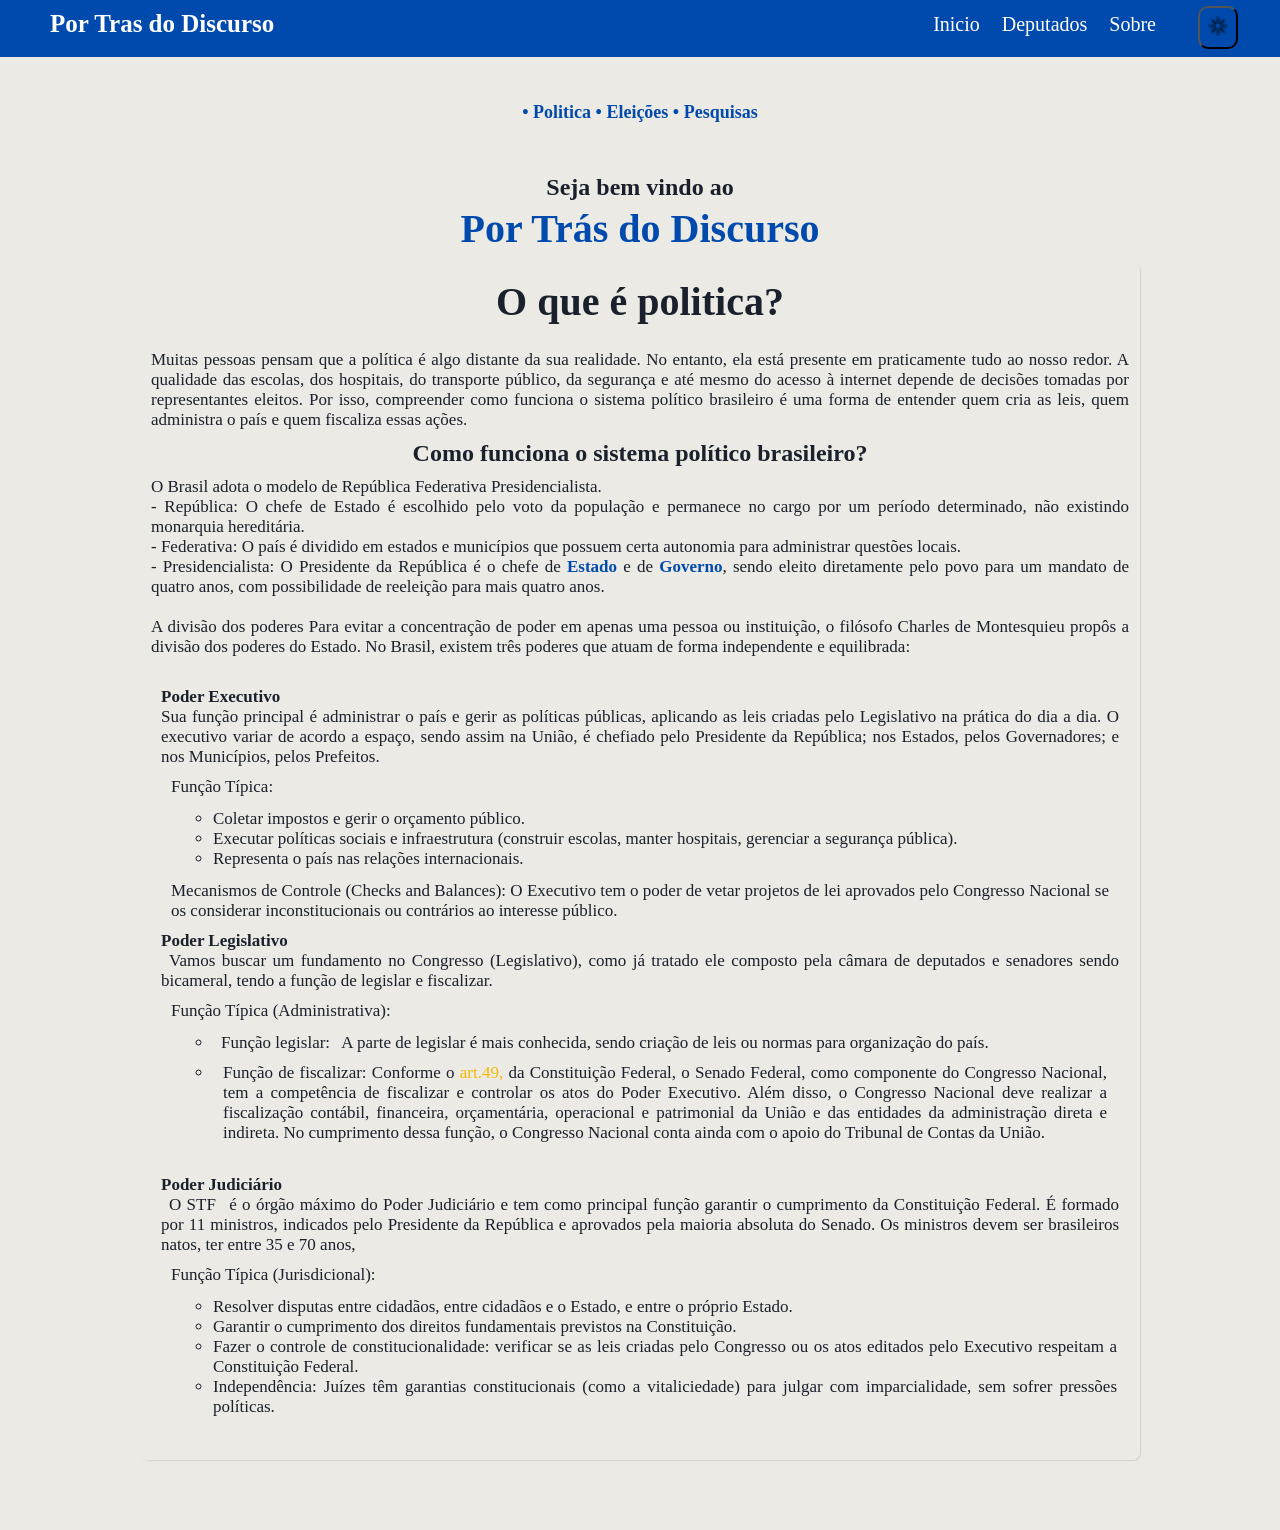
==== index.html @ 1c4730b9 "modal" ====
<!DOCTYPE html>
<html lang="pt-br">
<head>
    <meta charset="UTF-8">
    <meta name="viewport" content="width=device-width, initial-scale=1.0">
    <title>Por Tras do Discurso</title>
    <link rel="shortcut icon" href="imagem/logo 100.png" type="image/x-icon">
    <link rel="stylesheet" href="./style/style.css">
    <link rel="index" href="index2.html">
</head>
<body>
    <header class="titulo da pagina" >
        <h1>Por Tras do Discurso</h1>
        <div class="cab">
        <nav class="pc">
            <a href="index.html" class="linkpc">Inicio</a>
            <a href="index2.html" class="linkpc">Deputados</a>
            <a href="index3.html" class="linkpc">Sobre</a>
        </nav>
        <button class="btndark" id="btn-dark" onclick="dark()">
            <img id="icone" src="../imagem/brilho-do-sol20x20.png" alt="foto do sol"></button>
        </div>
    </header>
    <main>
        <section>
        <p class="ab">• Politica • Eleições • Pesquisas</p>
    <h1 class="abr">Seja bem vindo ao <span class="por"><br> Por Trás do Discurso</h1></span>
    </section>
    <section>
        <div><h2 class="titpr">O que é politica?</h2>
        <p>Muitas pessoas pensam que a política é algo distante da sua realidade. No entanto, ela está presente em praticamente tudo ao nosso redor. A qualidade das escolas, dos hospitais, do transporte público, da segurança e até mesmo do acesso à internet depende de decisões tomadas por representantes eleitos. Por isso, compreender como funciona o sistema político brasileiro é uma forma de entender quem cria as leis, quem administra o país e quem fiscaliza essas ações.</p>

        <h2>Como funciona o sistema político brasileiro?</h2>
        <p>O Brasil adota o modelo de República Federativa Presidencialista.
        <br>
        - República: O chefe de Estado é escolhido pelo voto da população e permanece no cargo por um período determinado, não existindo monarquia hereditária.
        <br>
        - Federativa: O país é dividido em estados e municípios que possuem certa autonomia para administrar questões locais.
        <br>
        - Presidencialista: O Presidente da República é o chefe de <span class="tooltip" id="estado">Estado<span class="tooltip-text">representa o Brasil internacionalmente, participa de negociações e mantém relações diplomáticas com outros países.</span></span> e de <span class="tooltip" id="governo">Governo<span class="tooltip-text">administra o país, escolhe ministros e define políticas públicas.</span></span>, sendo eleito diretamente pelo povo para um mandato de quatro anos, com possibilidade de reeleição para mais quatro anos.</p>
        <p>A divisão dos poderes
        Para evitar a concentração de poder em apenas uma pessoa ou instituição, o filósofo Charles de Montesquieu propôs a divisão dos poderes do Estado.
        No Brasil, existem três poderes que atuam de forma independente e equilibrada:
        <ul class="poder">

            <li><strong>Poder Executivo</strong></li>
        
        Sua função principal é administrar o país e gerir as políticas públicas, aplicando as leis criadas pelo Legislativo na prática do dia a dia.
        O executivo variar de acordo a espaço, sendo assim na União, é chefiado pelo Presidente da República; nos Estados, pelos Governadores; e nos Municípios, pelos Prefeitos.
        <p>Função Típica:</p>
        <ul class="funções">
            <li>Coletar impostos e gerir o orçamento público.</li>
            <li>Executar políticas sociais e infraestrutura (construir escolas, manter hospitais, gerenciar a segurança pública).</li>
            <li>Representa o país nas relações internacionais.</li>
        </ul>
        <p>Mecanismos de Controle (Checks and Balances): O Executivo tem o poder de vetar projetos de lei aprovados pelo Congresso Nacional se os considerar inconstitucionais ou contrários ao interesse público.</p>
        
        <li><strong>Poder Legislativo</strong></li>

         <span class="podertext">Vamos buscar um fundamento no Congresso (Legislativo), como já tratado ele composto pela câmara de deputados e senadores sendo bicameral, tendo a função de legislar e fiscalizar.</span> <br>
            
         <p>Função Típica (Administrativa):</p>
         <ul class="funções">
        <li><span class="podertext">
        Função legislar:</span> A parte de legislar é mais conhecida, sendo criação de leis ou normas para organização do país.</li> 

        <li><p>Função de fiscalizar: Conforme o <a href="https://www.jusbrasil.com.br/topicos/10705465/inciso-x-do-artigo-49-da-constituicao-federal-de-1988" target="_blank" class="link">art.49,</a>  da Constituição Federal, o Senado Federal, como componente do Congresso Nacional, tem a competência de fiscalizar e controlar os atos do Poder Executivo. Além disso, o Congresso Nacional deve realizar a fiscalização contábil, financeira, orçamentária, operacional e patrimonial da União e das entidades da administração direta e indireta. No cumprimento dessa função, o Congresso Nacional conta ainda com o apoio do Tribunal de Contas da União. </li> </ul></p>


        <li><strong>Poder Judiciário</strong></li>
        <span class="podertext">
        O STF </span> é o órgão máximo do Poder Judiciário e tem como principal função garantir o cumprimento da Constituição Federal. É formado por 11 ministros, indicados pelo Presidente da República e aprovados pela maioria absoluta do Senado. Os ministros devem ser brasileiros natos, ter entre 35 e 70 anos, 
        <p>Função Típica (Jurisdicional):</p>
        <ul class="funções">
        <li>Resolver disputas entre cidadãos, entre cidadãos e o Estado, e entre o próprio Estado.</li>
        <li>Garantir o cumprimento dos direitos fundamentais previstos na Constituição.</li>
        <li>Fazer o controle de constitucionalidade: verificar se as leis criadas pelo Congresso ou os atos editados pelo Executivo respeitam a Constituição Federal.</li>
        <li>Independência: Juízes têm garantias constitucionais (como a vitaliciedade) para julgar com imparcialidade, sem sofrer pressões políticas.</li>
        </ul>    
    </ul></p>
    </section> 
    </main>
    </div>
       <nav class="menu">
        <a href="index.html" class="linkmobile">
            <span><img src="imagem/web-house30x30.png"alt="foto de casa"></span> <br>
            <span>Inicio</span></a>
            
        <a href="index2.html" class="linkmobile">
            <span><img src="imagem/pessoa 30x30.png" alt="foto de pessoa"></span> <br>
            <span>Deputados</span></a>
        
        <a href="index3.html" class="linkmobile">
            <span><img src="imagem/documentos-google 30x30.png" alt="foto de documento"></span> <br>
            <span>Sobre</span>
        </a>
    </nav>

    <script src="script/script.js"></script>
</body>
</html>
---- style/style.css ----
@charset 'UTF-8';
@font-face {
    font-family: inter;
    src: url(../Inter/static/Inter_18pt-Regular.ttf);
}
@font-face {
    font-family: soDosans;
    src: url(../sodo-sans/SoDoSans-Regular.ttf);

}
*{
    margin: 0;
    padding: 0;
    box-sizing: border-box;
    width: auto;
    max-width: 100%;
}
:root{
 --cor-principal: #004aad;
 --cor-secundaria: #F5B800;
 --cor-fundo: #eceae4;
 --cor-borda-card: rgb(233, 212, 212);
 --cor-texto: #1a202c;
 --cor-branca: #ffffff; 
 --cor-de-transitação: #d9a200;

--font-soDosans: 'soDosans';
--font-inter: 'inter';
}
body.dark-mode {
  --cor-fundo: #061C2E;
  --cor-fundo-card: #1e293b;
  --cor-texto: #f8fafc;
  --cor-borda-card: #334155;
}
body{
    background-color: var(--cor-fundo);
    margin: 0;
    padding: 0;
    width: 100%;
    max-width: 100%;
    min-height: 100vh;
    overflow-x: hidden;
    padding-bottom: 50px;
}
header{
    position: sticky;
    z-index: 1000;
    top: 0;
    background-color: var(--cor-principal);
    padding: 10px;
    color: var(--cor-branca);
    font-size: 20px;
    height: 57px;
}
header > h1 {
    font-size: 25px;
    margin-left: 40px;
}
p{
    font-family: var(--font-inter);
    font-size: 17px;
    padding: 10px;
    color: var(--cor-texto);
    overflow-wrap: break-word;
    text-align: justify;
    max-width: 100%;
    word-wrap: break-word;
}
div{
    border: 1px solid var(--cor-fundo);
    border-radius: 8px;
    box-shadow: 1px 1px 1px rgba(0, 0, 0, 0.1);
    margin: 0 auto;
    width: 1000px;
    text-align: center;
}
ul{
    font-family: var(--font-inter);
    font-size: 17px;
    color: var(--cor-texto);
    margin: 20px;
    word-wrap: break-word;
    overflow-x: hidden;
    overflow-wrap: break-word;
    max-width: 100%;
    flex-wrap: wrap;
    text-align: center;
    text-align: justify;
    padding-left: 50px;
}
.tooltip {
    position: relative;
    color: var(--cor-principal);
    font-weight: 600;
    cursor: pointer;
}
.tooltip-text {
    visibility: hidden;
    opacity: 0;

    position: absolute;
    bottom: 130%;
    left: 50%;
    transform: translateX(-50%);

    width: max-content;
    max-width: 80vw;
    box-sizing: border-box;
    word-wrap: break-word;
    padding: 12px;

    background: #1e1e1e;
    color: white;
    border: 1px solid #F5B800;
    border-radius: 10px;

    font-size: 0.9rem;
    text-align: left;

    transition: 0.3s;
    z-index: 100;
}
.tooltip:hover .tooltip-text{
    visibility: visible;
    opacity: 1;
}
.tooltip-text{
    max-width: 500%;
    word-wrap: break-word;
    overflow-wrap: break-word;
    text-align: underline dotted;
    text-underline-offset: 3px;
}
.abr{
    color: var(--cor-texto);
    font-weight: bold;
    text-align: center;
    padding: 10px;
    font-family: times new roman;
}
.ab{
    color: var(--cor-principal);
    text-align: center;
    margin: 15px;
    font-size: 18px;
    font-weight: bold;
    font-family: times new roman;
    max-width: none;
}
.cab{
    display: flex;
    justify-content: end;
    align-items: center;
    margin-right: 32px;
    border-radius: none;
    border: none;
    box-shadow: none;
}
.pc{
    display: flex;
    gap: 2px;
    position: relative; top: -40px;
    text-align: end;
    justify-content: end;
    margin-right: 32px;
}
.linkpc{
    text-decoration: none;
    color: var(--cor-branca);
    border-radius: 8px;
    padding: 10px;
    margin-top: 5px;
    transition: 'background' 0.5s;
}
.linkpc:hover{
    background-color: #0d3358;
}
@media (max-width: 768px){
    .pc{
        display: none;
    }
}
@media(min-width: 768px){
    .menu{
        display: none;
    }
}
@media (max-width: 768px){
.menu{
    position: fixed;
    bottom: 0%;
    left: 0%;
    width: 100%;
    height: 60px;
    background-color: var(--cor-principal);
    box-shadow: 0 -2px 10px rgba(0, 0, 0, 0.1);
    display: flex;
    justify-content: space-around;
    align-items: center;
    z-index: 1000;
    border-radius: 6px;
}
.icon{
    height: 30px;
    width: 30px;
    margin: auto;
    padding: auto;
}
.linkmobile{
    text-decoration: none;
    color: var(--cor-branca);
    text-align: center;
}
}
h2{
    color: var(--cor-texto);
    word-wrap: break-word;
    overflow-wrap: break-word;
    max-width: 100%;
}
main{
    width: 100%;
    max-width: 100%;
    box-sizing: border-box;
    overflow-x: hidden;
    padding: 20px;
    background-color: var(--cor-fundo);
}
.por{
    color: var(--cor-principal);
    font-size: 40px;
}
.titpr{
    color: var(--cor-texto);
    text-align: center;
    margin: 15px;
    font-size: 40px;
}
.btn-deputado{
    margin: 20px;
    padding: 12px 24px;
    background-color: var(--cor-secundaria);
    color: var(--cor-principal);
    border: none;
    font-weight: bold;
    border-radius: 5px;
    position: relative;
    z-index: 10;
    cursor: pointer;
    transition: "backgroundcolor" 0.3s ease;
}
@media (min-width: 768px){
.btndark{
    background-color: var(--cor-principal);
    text-align: right;
    color: var(--cor-branca);
    text-decoration: none;
    border-radius: 10px;
    padding: 8px;
    margin-top: -70px;
    cursor: pointer;
    transition: 'backgroundcolor' 0.3s ease ;
}
}
@media (max-width: 768px){
.btndark{
    background-color: var(--cor-principal);
    text-align: right;
    color: var(--cor-branca);
    text-decoration: none;
    border-radius: 10px;
    padding: 8px;
    margin-top: -30px;
    cursor: pointer;
    transition: 'backgroundcolor' 0.3s ease ;
}
}
.btndark:hover{
    background-color: #106dca;
}
button#btn-deputado{
    display: block;
    margin-left: auto;
    
}
.btn-deputado:hover {
    background-color: var(--cor-de-transitação);
}
button#btn-volta{
    display: inline;
    margin-right: auto;
}
button#btn-avança{
    display: inline;
    margin-left: auto;
}
.btn{
    display: flex;
    
}
@media (min-width: 768px){
#estado {
    color: var(--cor-principal);
    cursor: pointer;
}}
.poder{
    padding: 0px;
    margin: 20px;
    list-style-type: none;
}
.podertext{
    margin: 8px;
}
.link{
    color: var(--cor-secundaria);
    text-decoration: none;
}
.funções{
    margin: 2px;
}
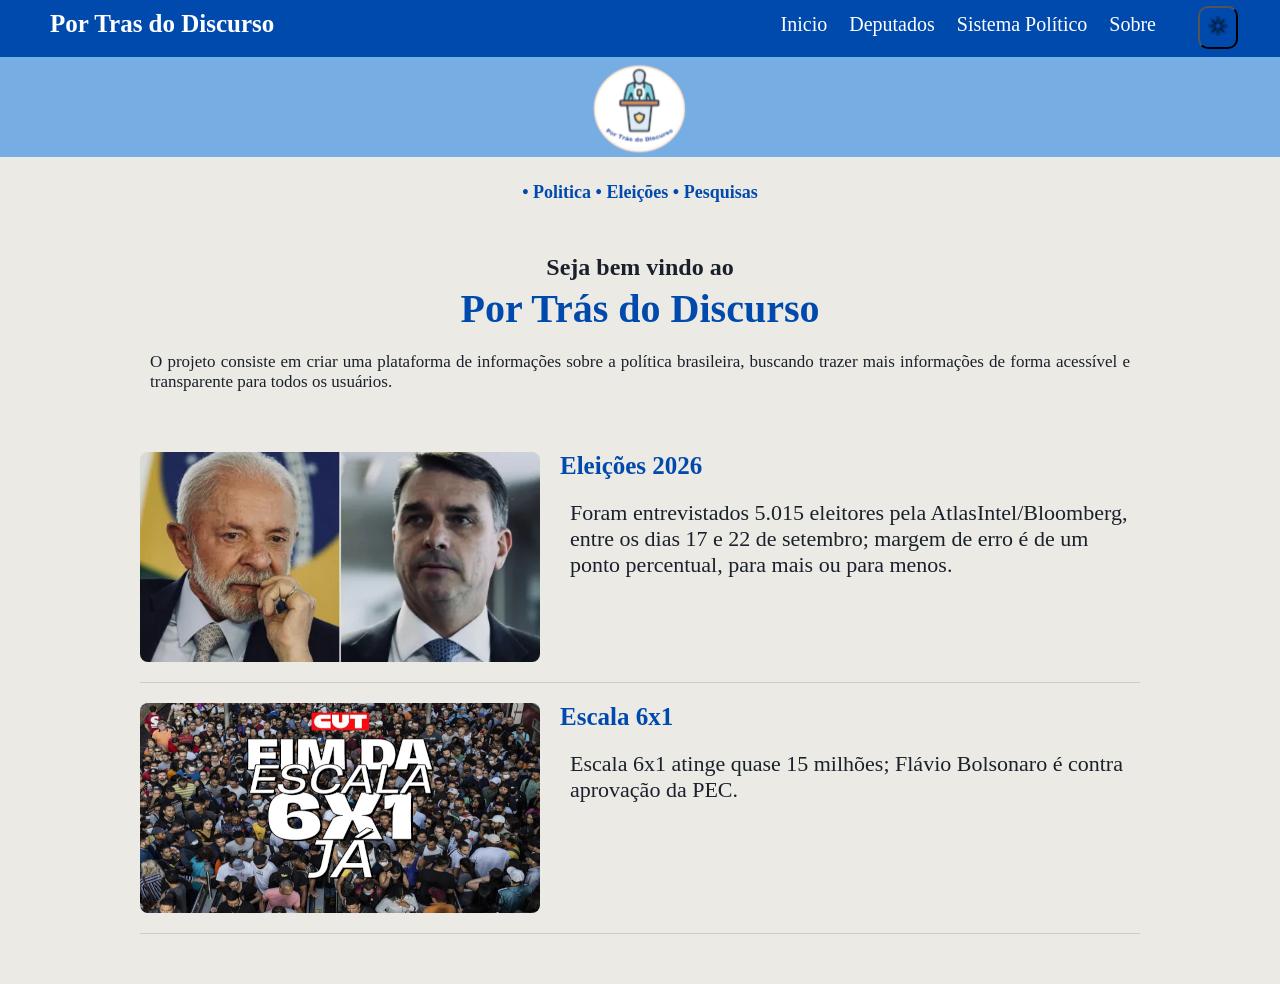
==== commit c90c1be9: "noticias" ====
--- a/index.html
+++ b/index.html
@@ -4,9 +4,9 @@
     <meta charset="UTF-8">
     <meta name="viewport" content="width=device-width, initial-scale=1.0">
     <title>Por Tras do Discurso</title>
-    <link rel="shortcut icon" href="imagem/logo 100.png" type="image/x-icon">
-    <link rel="stylesheet" href="./style/style.css">
-    <link rel="index" href="index2.html">
+    <link rel="shortcut icon" href="imagem/logo.png" type="image/x-icon">
+    <link rel="stylesheet" href="style/style.css">
+    <link rel="index1.html" href="index2.html">
 </head>
 <body>
     <header class="titulo da pagina" >
@@ -15,6 +15,7 @@
         <nav class="pc">
             <a href="index.html" class="linkpc">Inicio</a>
             <a href="index2.html" class="linkpc">Deputados</a>
+            <a href="index4.html" class="linkpc">Sistema Político</a>
             <a href="index3.html" class="linkpc">Sobre</a>
         </nav>
         <button class="btndark" id="btn-dark" onclick="dark()">
@@ -22,80 +23,44 @@
         </div>
     </header>
     <main>
+        <div class="logo">
+        <img src="imagem/logo100x100.png" alt="personagem em cima de um altar e embaixo escrito por tras do discurso">
+        </div>
+        
         <section>
         <p class="ab">• Politica • Eleições • Pesquisas</p>
     <h1 class="abr">Seja bem vindo ao <span class="por"><br> Por Trás do Discurso</h1></span>
     </section>
-    <section>
-        <div><h2 class="titpr">O que é politica?</h2>
-        <p>Muitas pessoas pensam que a política é algo distante da sua realidade. No entanto, ela está presente em praticamente tudo ao nosso redor. A qualidade das escolas, dos hospitais, do transporte público, da segurança e até mesmo do acesso à internet depende de decisões tomadas por representantes eleitos. Por isso, compreender como funciona o sistema político brasileiro é uma forma de entender quem cria as leis, quem administra o país e quem fiscaliza essas ações.</p>
+    <div class="orgpa1">
+    <p>O projeto consiste em criar uma plataforma de informações sobre a política brasileira, buscando trazer mais informações de forma acessível e transparente para todos os usuários.</p>
+        </section>
 
-        <h2>Como funciona o sistema político brasileiro?</h2>
-        <p>O Brasil adota o modelo de República Federativa Presidencialista.
-        <br>
-        - República: O chefe de Estado é escolhido pelo voto da população e permanece no cargo por um período determinado, não existindo monarquia hereditária.
-        <br>
-        - Federativa: O país é dividido em estados e municípios que possuem certa autonomia para administrar questões locais.
-        <br>
-        - Presidencialista: O Presidente da República é o chefe de <span class="tooltip" id="estado">Estado<span class="tooltip-text">representa o Brasil internacionalmente, participa de negociações e mantém relações diplomáticas com outros países.</span></span> e de <span class="tooltip" id="governo">Governo<span class="tooltip-text">administra o país, escolhe ministros e define políticas públicas.</span></span>, sendo eleito diretamente pelo povo para um mandato de quatro anos, com possibilidade de reeleição para mais quatro anos.</p>
-        <p>A divisão dos poderes
-        Para evitar a concentração de poder em apenas uma pessoa ou instituição, o filósofo Charles de Montesquieu propôs a divisão dos poderes do Estado.
-        No Brasil, existem três poderes que atuam de forma independente e equilibrada:
-        <ul class="poder">
+        <section class="noticias">
+            
+                <a href="https://www.cnnbrasil.com.br/eleicoes/atlas-bloomberg-lula-tem-477-no-2o-turno-flavio-474/" target="_blank" class="noticia">
+        <img src="imagem/Lula-Flavio.webp" alt="Foto do Lula e Flávio">
+        <div class="textnoticia">
+            <h3>Eleições 2026</h3>
+            <p>
+                Foram entrevistados 5.015 eleitores pela AtlasIntel/Bloomberg,
+                entre os dias 17 e 22 de setembro; margem de erro é de um ponto
+                percentual, para mais ou para menos.
+            </p>
+            </div>
+       </a>   
 
-            <li><strong>Poder Executivo</strong></li>
-        
-        Sua função principal é administrar o país e gerir as políticas públicas, aplicando as leis criadas pelo Legislativo na prática do dia a dia.
-        O executivo variar de acordo a espaço, sendo assim na União, é chefiado pelo Presidente da República; nos Estados, pelos Governadores; e nos Municípios, pelos Prefeitos.
-        <p>Função Típica:</p>
-        <ul class="funções">
-            <li>Coletar impostos e gerir o orçamento público.</li>
-            <li>Executar políticas sociais e infraestrutura (construir escolas, manter hospitais, gerenciar a segurança pública).</li>
-            <li>Representa o país nas relações internacionais.</li>
-        </ul>
-        <p>Mecanismos de Controle (Checks and Balances): O Executivo tem o poder de vetar projetos de lei aprovados pelo Congresso Nacional se os considerar inconstitucionais ou contrários ao interesse público.</p>
-        
-        <li><strong>Poder Legislativo</strong></li>
-
-         <span class="podertext">Vamos buscar um fundamento no Congresso (Legislativo), como já tratado ele composto pela câmara de deputados e senadores sendo bicameral, tendo a função de legislar e fiscalizar.</span> <br>
             
-         <p>Função Típica (Administrativa):</p>
-         <ul class="funções">
-        <li><span class="podertext">
-        Função legislar:</span> A parte de legislar é mais conhecida, sendo criação de leis ou normas para organização do país.</li> 
-
-        <li><p>Função de fiscalizar: Conforme o <a href="https://www.jusbrasil.com.br/topicos/10705465/inciso-x-do-artigo-49-da-constituicao-federal-de-1988" target="_blank" class="link">art.49,</a>  da Constituição Federal, o Senado Federal, como componente do Congresso Nacional, tem a competência de fiscalizar e controlar os atos do Poder Executivo. Além disso, o Congresso Nacional deve realizar a fiscalização contábil, financeira, orçamentária, operacional e patrimonial da União e das entidades da administração direta e indireta. No cumprimento dessa função, o Congresso Nacional conta ainda com o apoio do Tribunal de Contas da União. </li> </ul></p>
-
-
-        <li><strong>Poder Judiciário</strong></li>
-        <span class="podertext">
-        O STF </span> é o órgão máximo do Poder Judiciário e tem como principal função garantir o cumprimento da Constituição Federal. É formado por 11 ministros, indicados pelo Presidente da República e aprovados pela maioria absoluta do Senado. Os ministros devem ser brasileiros natos, ter entre 35 e 70 anos, 
-        <p>Função Típica (Jurisdicional):</p>
-        <ul class="funções">
-        <li>Resolver disputas entre cidadãos, entre cidadãos e o Estado, e entre o próprio Estado.</li>
-        <li>Garantir o cumprimento dos direitos fundamentais previstos na Constituição.</li>
-        <li>Fazer o controle de constitucionalidade: verificar se as leis criadas pelo Congresso ou os atos editados pelo Executivo respeitam a Constituição Federal.</li>
-        <li>Independência: Juízes têm garantias constitucionais (como a vitaliciedade) para julgar com imparcialidade, sem sofrer pressões políticas.</li>
-        </ul>    
-    </ul></p>
-    </section> 
+            <a href="https://www.cut.org.br/noticias/escala-6x1-atinge-quase-15-milhoes-flavio-bolsonaro-e-contra-aprovacao-da-pec-0511" target="_blank" class="noticia">
+        <img src="imagem/6x1.jpeg" alt="Foto de varias pessoas e frase por cima fim da escala 6x1 já">
+        <div class="textnoticia">
+            <h3>Escala 6x1</h3>
+            <p>
+                Escala 6x1 atinge quase 15 milhões; Flávio Bolsonaro é contra aprovação da PEC.
+            </p>
+            </div>
+       </a>
+        </section>
+        </div>
     </main>
-    </div>
-       <nav class="menu">
-        <a href="index.html" class="linkmobile">
-            <span><img src="imagem/web-house30x30.png"alt="foto de casa"></span> <br>
-            <span>Inicio</span></a>
-            
-        <a href="index2.html" class="linkmobile">
-            <span><img src="imagem/pessoa 30x30.png" alt="foto de pessoa"></span> <br>
-            <span>Deputados</span></a>
-        
-        <a href="index3.html" class="linkmobile">
-            <span><img src="imagem/documentos-google 30x30.png" alt="foto de documento"></span> <br>
-            <span>Sobre</span>
-        </a>
-    </nav>
-
     <script src="script/script.js"></script>
-</body>
-</html>+</body>
--- a/style/style.css
+++ b/style/style.css
@@ -7,6 +7,10 @@
     font-family: soDosans;
     src: url(../sodo-sans/SoDoSans-Regular.ttf);
 
+}
+@font-face {
+    font-family: alfa;
+    src: url(../Alfa_Slab_One\,Fraunces\,Inter\,Playwrite_NZ_Guides/Alfa_Slab_One/Alfa_Slab_One-Regular.ttf);
 }
 *{
     margin: 0;
@@ -26,6 +30,7 @@
 
 --font-soDosans: 'soDosans';
 --font-inter: 'inter';
+--font-alfa: 'alfa';
 }
 body.dark-mode {
   --cor-fundo: #061C2E;
@@ -47,6 +52,7 @@
     position: sticky;
     z-index: 1000;
     top: 0;
+    margin: 0;
     background-color: var(--cor-principal);
     padding: 10px;
     color: var(--cor-branca);
@@ -67,14 +73,6 @@
     max-width: 100%;
     word-wrap: break-word;
 }
-div{
-    border: 1px solid var(--cor-fundo);
-    border-radius: 8px;
-    box-shadow: 1px 1px 1px rgba(0, 0, 0, 0.1);
-    margin: 0 auto;
-    width: 1000px;
-    text-align: center;
-}
 ul{
     font-family: var(--font-inter);
     font-size: 17px;
@@ -88,6 +86,61 @@
     text-align: center;
     text-align: justify;
     padding-left: 50px;
+}
+.logo{
+    width: 100%;
+    margin:0;
+    display: flex;
+    align-items: center;
+    justify-content: center;
+    background-color: #76ADE2;
+    border-radius: 0;
+    border: 0;
+}
+.logo img{
+    display: block;
+    width: 100px;
+    height: 100px;
+    margin: 0;
+    padding: 0;
+}
+.noticias{
+    width: 100%;
+    margin-top: 30px;
+}
+.noticias img{
+    width: 400px;
+    height: 210px;
+    object-fit: cover;
+    border-radius: 8px;
+}
+.noticia{
+    display: flex;
+    align-items: flex-start;
+    gap: 20px;
+    padding: 20px 0;
+    border-bottom: 1px solid #ccc;
+    text-decoration: none;
+    color: black;
+}
+.textnoticia{
+    display: flex;
+    flex-direction: column;
+    align-items: flex-start;
+    flex: 1;
+}
+.textnoticia h3 {
+    margin: 0 0 10px 0;
+    font-size: 25px;
+    font-family: var(--font-alfa);
+    color: var(--cor-principal);
+}
+.textnoticia p {
+    margin: 0 0 15px 0;
+    font-size: 22px;
+    text-align: left;
+    font-family: var(--font-alfa);
+    color: var(--cor-texto);
 }
 .tooltip {
     position: relative;
@@ -224,8 +277,20 @@
     max-width: 100%;
     box-sizing: border-box;
     overflow-x: hidden;
-    padding: 20px;
     background-color: var(--cor-fundo);
+}
+.orgpa{
+    border: 1px solid var(--cor-fundo);
+    border-radius: 8px;
+    box-shadow: 1px 1px 1px rgba(0, 0, 0, 0.1);
+    margin: 0 auto;
+    width: 1000px;
+    text-align: center;
+}
+.orgpa1{
+    margin: 0 auto;
+    width: 1000px;
+    text-align: center;
 }
 .por{
     color: var(--cor-principal);
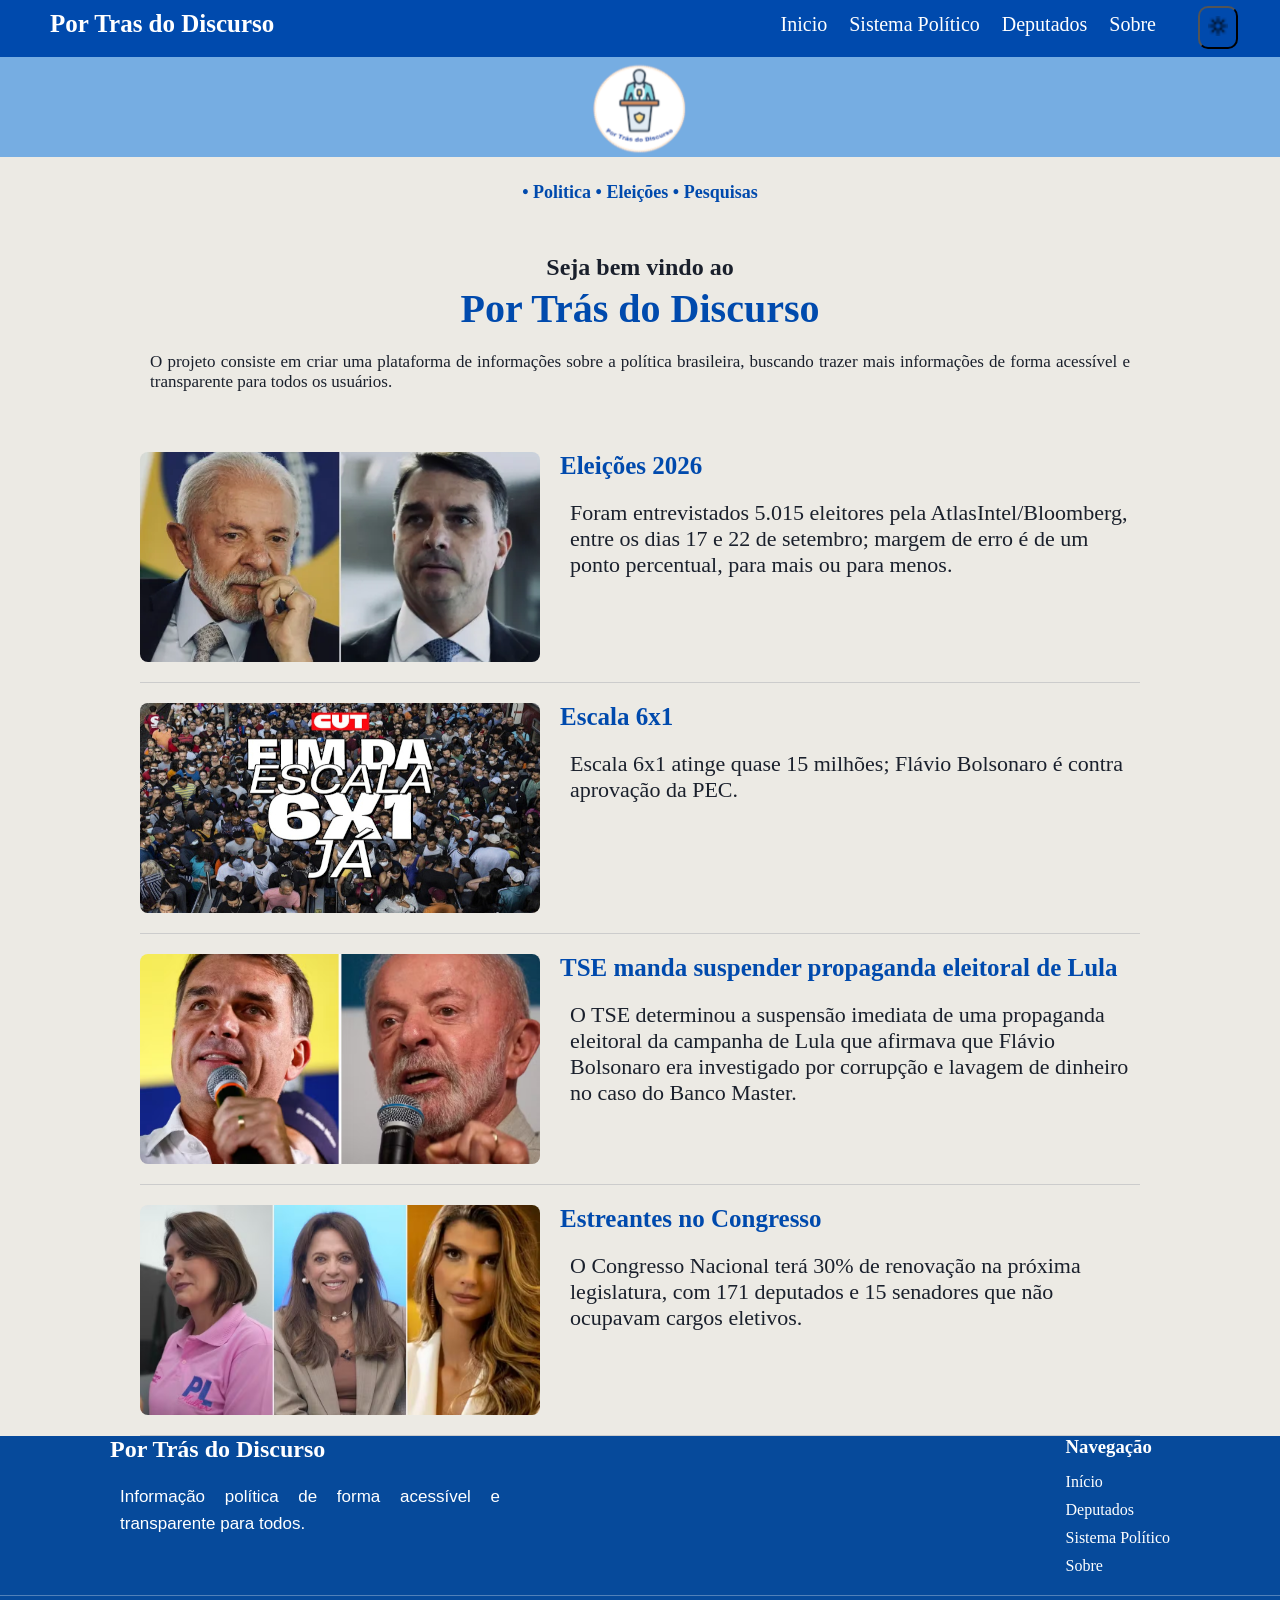
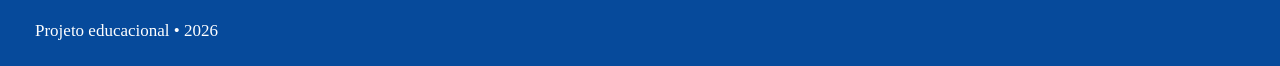
==== commit 33a078d5: "video" ====
--- a/index.html
+++ b/index.html
@@ -14,12 +14,12 @@
         <div class="cab">
         <nav class="pc">
             <a href="index.html" class="linkpc">Inicio</a>
+            <a href="index4.html" class="linkpc">Sistema Político</a>
             <a href="index2.html" class="linkpc">Deputados</a>
-            <a href="index4.html" class="linkpc">Sistema Político</a>
             <a href="index3.html" class="linkpc">Sobre</a>
         </nav>
         <button class="btndark" id="btn-dark" onclick="dark()">
-            <img id="icone" src="../imagem/brilho-do-sol20x20.png" alt="foto do sol"></button>
+            <img id="icone" src="imagem/brilho-do-sol20x20.png" alt="foto do sol"></button>
         </div>
     </header>
     <main>
@@ -59,8 +59,52 @@
             </p>
             </div>
        </a>
-        </section>
+       <a href="https://g1.globo.com/politica/noticia/2026/10/11/tse-manda-suspender-propaganda-eleitoral-de-lula-que-diz-que-flavio-bolsonaro-e-investigado-no-caso-master.ghtml" target="_blank" class="noticia">
+        <img src="imagem/propaganda-lula.avif" alt="Foto do Lula e Flávio">
+        <div class="textnoticia">
+            <h3>TSE manda suspender propaganda eleitoral de Lula</h3>
+            <p>
+                O TSE determinou a suspensão imediata de uma propaganda eleitoral da campanha de Lula que afirmava que Flávio Bolsonaro era investigado por corrupção e lavagem de dinheiro no caso do Banco Master.
+            </p>
         </div>
+    </a>
+
+        <a href="https://g1.globo.com/politica/eleicoes/2026/noticia/2026/10/11/estreantes-congresso-eleicoes-2026.ghtml" target="_blank" class="noticia">
+        <img src="imagem/estreantes.avif" alt="Foto dos novos candidatos">
+        <div class="textnoticia">
+            <h3>Estreantes no Congresso</h3>
+            <p>
+                O Congresso Nacional terá 30% de renovação na próxima legislatura, com 171 deputados e 15 senadores que não ocupavam cargos eletivos.
+            </p>
+        </div>
+     </a>
+    </section>
+    </div>
     </main>
+    <footer class="rodape">
+    <div class="rodape-conteudo">
+
+        <div class="rodape-info">
+            <h2>Por Trás do Discurso</h2>
+            <p>
+                Informação política de forma acessível
+                e transparente para todos.
+            </p>
+        </div>
+
+        <div class="rodape-links">
+            <h3>Navegação</h3>
+            <a href="index.html">Início</a>
+            <a href="deputados.html">Deputados</a>
+            <a href="sistema.html">Sistema Político</a>
+            <a href="sobre.html">Sobre</a>
+        </div>
+
+    </div>
+
+    <div class="rodape-final">
+        <p>Projeto educacional • 2026</p>
+    </div>
+</footer>
     <script src="script/script.js"></script>
 </body>
--- a/style/style.css
+++ b/style/style.css
@@ -46,7 +46,6 @@
     max-width: 100%;
     min-height: 100vh;
     overflow-x: hidden;
-    padding-bottom: 50px;
 }
 header{
     position: sticky;
@@ -301,6 +300,7 @@
     text-align: center;
     margin: 15px;
     font-size: 40px;
+    padding: 20px;
 }
 .btn-deputado{
     margin: 20px;
@@ -352,14 +352,6 @@
 .btn-deputado:hover {
     background-color: var(--cor-de-transitação);
 }
-button#btn-volta{
-    display: inline;
-    margin-right: auto;
-}
-button#btn-avança{
-    display: inline;
-    margin-left: auto;
-}
 .btn{
     display: flex;
     
@@ -383,4 +375,69 @@
 }
 .funções{
     margin: 2px;
+}
+.video{
+    width: 100%;
+    max-width: 100%;
+    height: 500px;
+    border-radius: 8px;
+}
+.rodape {
+    background-color: #064A9B;
+    color: white;
+    width: 100%;
+    box-sizing: border-box;
+    margin-top: 0;
+    flex-shrink: 0;
+}
+.rodape-conteudo {
+    max-width: 1100px;
+    margin: 0 auto;
+    padding: 0 20px 20px;
+    display: flex;
+    justify-content: space-between;
+    align-items: flex-start;
+    gap: 40px;
+    flex-wrap: wrap;
+}
+.rodape-info {
+    max-width: 400px;
+}
+.rodape-info h2,
+.rodape-info p,
+.rodape-links h3,
+.rodape-links a {
+    color: white;
+}
+.rodape-info h2 {
+    margin-top: 0;
+}
+.rodape-info p {
+    font-family: Arial, sans-serif;
+    line-height: 1.6;
+    margin-top: 10px;
+}
+.rodape-links {
+    display: flex;
+    flex-direction: column;
+    gap: 10px;
+}
+.rodape-links h3 {
+    margin: 0 0 5px;
+}
+.rodape-links a {
+    text-decoration: none;
+}
+.rodape-links a:hover {
+    text-decoration: underline;
+}
+.rodape-final {
+    border-top: 1px solid rgba(255, 255, 255, 0.3);
+    padding: 15px 25px;
+    text-align: center;
+    color: white;
+}
+.rodape-final p {
+    color: white;
+    margin: 0;
 }
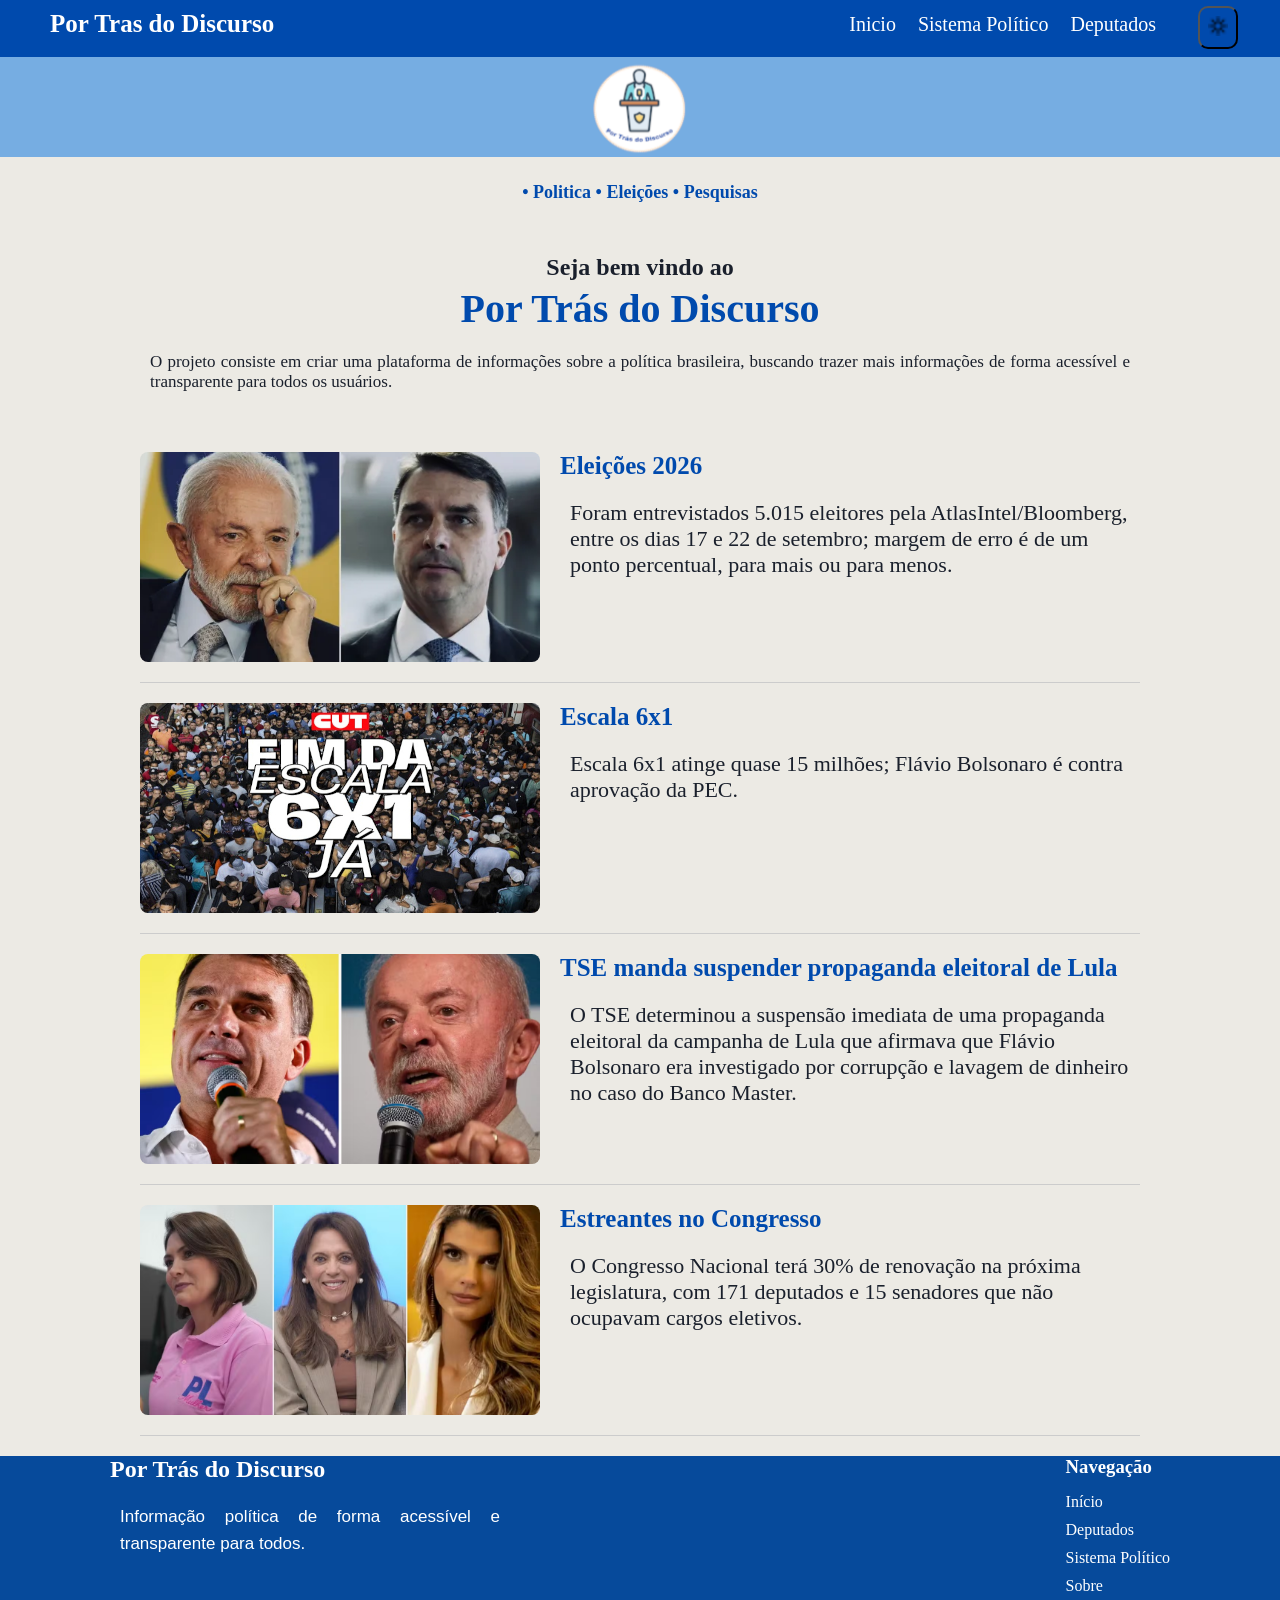
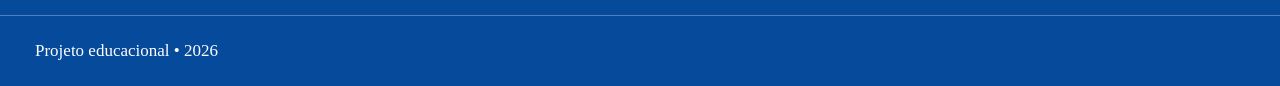
==== commit b0b169fa: "candiadtos" ====
--- a/index.html
+++ b/index.html
@@ -14,9 +14,8 @@
         <div class="cab">
         <nav class="pc">
             <a href="index.html" class="linkpc">Inicio</a>
-            <a href="index4.html" class="linkpc">Sistema Político</a>
-            <a href="index2.html" class="linkpc">Deputados</a>
-            <a href="index3.html" class="linkpc">Sobre</a>
+            <a href="index2.html" class="linkpc">Sistema Político</a>
+            <a href="index3.html" class="linkpc">Deputados</a>
         </nav>
         <button class="btndark" id="btn-dark" onclick="dark()">
             <img id="icone" src="imagem/brilho-do-sol20x20.png" alt="foto do sol"></button>
@@ -106,5 +105,20 @@
         <p>Projeto educacional • 2026</p>
     </div>
 </footer>
+ <nav class="menu">
+        <a href="index.html" class="linkmobile">
+            <span><img src="imagem/web-house30x30.png"alt="foto de casa"></span> <br>
+            <span>Inicio</span></a>
+            
+        <a href="index2.html" class="linkmobile">
+            <span><img src="imagem/pessoa 30x30.png" alt="foto de pessoa"></span> <br>
+            <span>Deputados</span></a>
+        
+        <a href="index3.html" class="linkmobile">
+            <span><img src="imagem/documentos-google 30x30.png" alt="foto de documento"></span> <br>
+            <span>Sobre</span>
+        </a>
+    </nav>
+
     <script src="script/script.js"></script>
 </body>
--- a/style/style.css
+++ b/style/style.css
@@ -44,8 +44,10 @@
     padding: 0;
     width: 100%;
     max-width: 100%;
-    min-height: 100vh;
     overflow-x: hidden;
+    min-height: 100%;
+    display: flex;
+    flex-direction: column;
 }
 header{
     position: sticky;
@@ -277,6 +279,10 @@
     box-sizing: border-box;
     overflow-x: hidden;
     background-color: var(--cor-fundo);
+    margin-bottom: 20px;;
+    flex: 1;
+    width: 100%;
+    box-sizing: border-box;
 }
 .orgpa{
     border: 1px solid var(--cor-fundo);
@@ -302,19 +308,6 @@
     font-size: 40px;
     padding: 20px;
 }
-.btn-deputado{
-    margin: 20px;
-    padding: 12px 24px;
-    background-color: var(--cor-secundaria);
-    color: var(--cor-principal);
-    border: none;
-    font-weight: bold;
-    border-radius: 5px;
-    position: relative;
-    z-index: 10;
-    cursor: pointer;
-    transition: "backgroundcolor" 0.3s ease;
-}
 @media (min-width: 768px){
 .btndark{
     background-color: var(--cor-principal);
@@ -343,14 +336,6 @@
 }
 .btndark:hover{
     background-color: #106dca;
-}
-button#btn-deputado{
-    display: block;
-    margin-left: auto;
-    
-}
-.btn-deputado:hover {
-    background-color: var(--cor-de-transitação);
 }
 .btn{
     display: flex;
@@ -376,11 +361,25 @@
 .funções{
     margin: 2px;
 }
-.video{
-    width: 100%;
-    max-width: 100%;
-    height: 500px;
+.video-container {
+    width: 100%;
+    max-width: 900px;
+    aspect-ratio: 16 / 9;
+    margin: 0 auto;
+}
+.video-container iframe {
+    width: 100%;
+    height: 100%;
+    border: none;
     border-radius: 8px;
+    display: block;
+}
+.video-politico{
+    margin: 30px 0;
+}
+.fonte {
+    color: #064A9B;
+    text-decoration: none;
 }
 .rodape {
     background-color: #064A9B;
@@ -440,4 +439,108 @@
 .rodape-final p {
     color: white;
     margin: 0;
+}
+.setas {
+    width: 70px;
+    height: auto;
+    margin: 20px auto;
+    display: block;
+    margin-right: 20px;
+}
+.candidatos{
+    width: 90%;
+    max-width: 900px;
+    min-height: 430px;
+    margin: 20px auto;
+    padding: 20px;
+    box-sizing: border-box;
+}
+.candidatos h2 {
+    text-align: center;
+    margin-top: 0;
+    margin-bottom: 10px;
+    font-family: Georgia, serif;
+}
+.introducao {
+    text-align: center;
+    margin-bottom: 25px;
+    font-family: Arial, sans-serif;
+    color: #222;
+}
+.galeria-deputados {
+    display: grid;
+    grid-template-columns: repeat(4, 130px);
+    justify-content: center;
+    column-gap: 24px;
+    row-gap: 24px;
+    margin: 25px 0 35px;
+}
+.deputado {
+    display: block;
+    width: 130px;
+    text-align: center;
+    text-decoration: none;
+    color: #104b91;
+}
+.deputado img {
+    display: block;
+    width: 130px;
+    height: 200px;
+    object-fit: cover;
+    border: none;
+}
+.deputado span {
+    display: block;
+    padding: 9px 2px;
+    border-bottom: 2px solid #104b91;
+    font-weight: bold;
+}
+.deputado:hover img {
+    opacity: 0.8;
+}
+.deputado:hover span {
+    color: #0a2e59;
+    border-bottom-color: #f5b800;
+}
+
+.deputado:focus-visible {
+    outline: 2px solid #104b91;
+    outline-offset: 4px;
+}
+.conteudo-pesquisa h3 {
+    margin-top: 0;
+    color: #104b91;
+    font-family: Georgia, serif;
+}
+@media (max-width: 650px) {
+    .galeria-deputados {
+        grid-template-columns: repeat(2, 130px);
+        column-gap: 18px;
+    }
+}
+@media (max-width: 500px) {
+
+    .candidatos {
+        padding: 12px;
+    }
+
+    .galeria-deputados {
+        gap: 18px;
+    }
+
+    .deputado {
+        width: 105px;
+    }
+
+    .deputado img {
+        height: 105px;
+    }
+
+    .deputado span {
+        font-size: 12px;
+    }
+
+    .conteudo-pesquisa {
+        padding: 14px;
+    }
 }
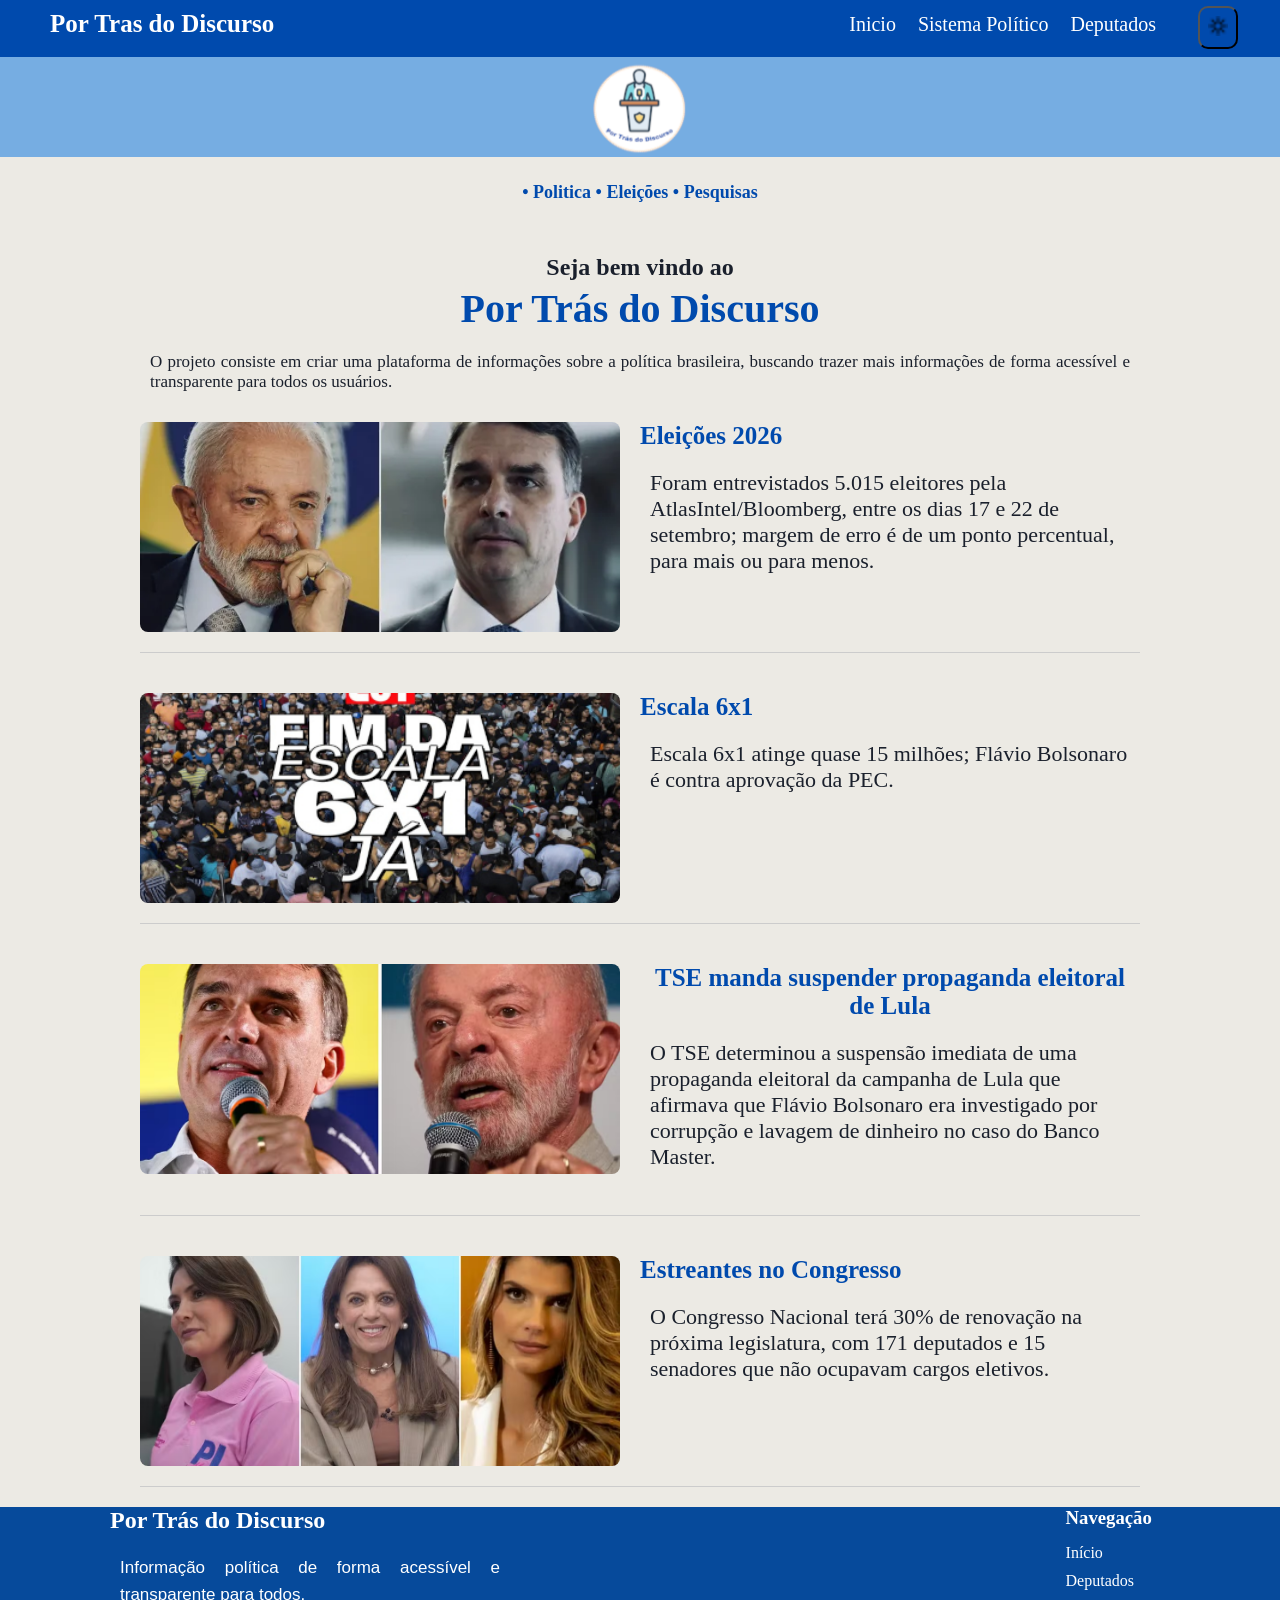
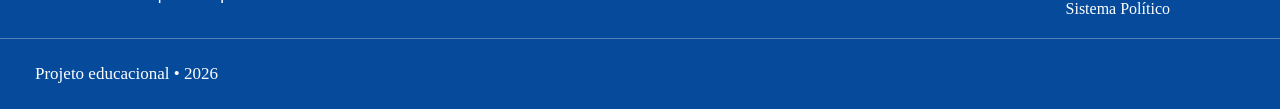
==== commit 60fa19fd: "candida" ====
--- a/index.html
+++ b/index.html
@@ -6,7 +6,6 @@
     <title>Por Tras do Discurso</title>
     <link rel="shortcut icon" href="imagem/logo.png" type="image/x-icon">
     <link rel="stylesheet" href="style/style.css">
-    <link rel="index1.html" href="index2.html">
 </head>
 <body>
     <header class="titulo da pagina" >
@@ -94,9 +93,8 @@
         <div class="rodape-links">
             <h3>Navegação</h3>
             <a href="index.html">Início</a>
-            <a href="deputados.html">Deputados</a>
-            <a href="sistema.html">Sistema Político</a>
-            <a href="sobre.html">Sobre</a>
+            <a href="index3.html">Deputados</a>
+            <a href="index2.html">Sistema Político</a>
         </div>
 
     </div>
--- a/style/style.css
+++ b/style/style.css
@@ -106,19 +106,24 @@
     padding: 0;
 }
 .noticias{
-    width: 100%;
-    margin-top: 30px;
+    display: flex;
+    flex-direction: column;
+    gap: 20px;
+    width: 100%;
 }
 .noticias img{
-    width: 400px;
+    width: 48%;
     height: 210px;
     object-fit: cover;
     border-radius: 8px;
+    flex-shrink: 0;
 }
 .noticia{
     display: flex;
+    flex-direction: row;
     align-items: flex-start;
     gap: 20px;
+    min-width: 0;
     padding: 20px 0;
     border-bottom: 1px solid #ccc;
     text-decoration: none;
@@ -129,6 +134,7 @@
     flex-direction: column;
     align-items: flex-start;
     flex: 1;
+    min-width: 0;
 }
 .textnoticia h3 {
     margin: 0 0 10px 0;
@@ -137,11 +143,32 @@
     color: var(--cor-principal);
 }
 .textnoticia p {
+    overflow-wrap: break-word;
     margin: 0 0 15px 0;
     font-size: 22px;
     text-align: left;
     font-family: var(--font-alfa);
     color: var(--cor-texto);
+}
+@media (max-width: 768px) {
+    .noticias {
+        grid-template-columns: 1fr;
+    }
+
+    .noticia {
+        flex-direction: column;
+        width: 100%;
+    }
+
+    .noticia img {
+        width: 100%;
+        height: auto;
+        max-height: 250px;
+    }
+
+    .textonoticia {
+        width: 100%;
+    }
 }
 .tooltip {
     position: relative;
@@ -543,4 +570,45 @@
     .conteudo-pesquisa {
         padding: 14px;
     }
+}
+@media (max-width: 500px) {
+
+    .candidatos {
+        padding: 12px;
+    }
+
+    .galeria-deputados {
+        gap: 18px;
+    }
+
+    .deputado {
+        width: 105px;
+    }
+
+    .deputado img {
+        height: 105px;
+    }
+
+    .deputado span {
+        font-size: 12px;
+    }
+
+    .conteudo-pesquisa {
+        padding: 14px;
+    }
+}
+.foto-candidato {
+    width: 220px;
+    height: 294px;
+    object-fit: cover;
+}
+.perfil {
+    display: flex;
+    align-items: flex-start;
+    gap: 30px;
+}
+.informacoes {
+    display: flex;
+    flex-direction: column;
+    padding: 30px;
 }
